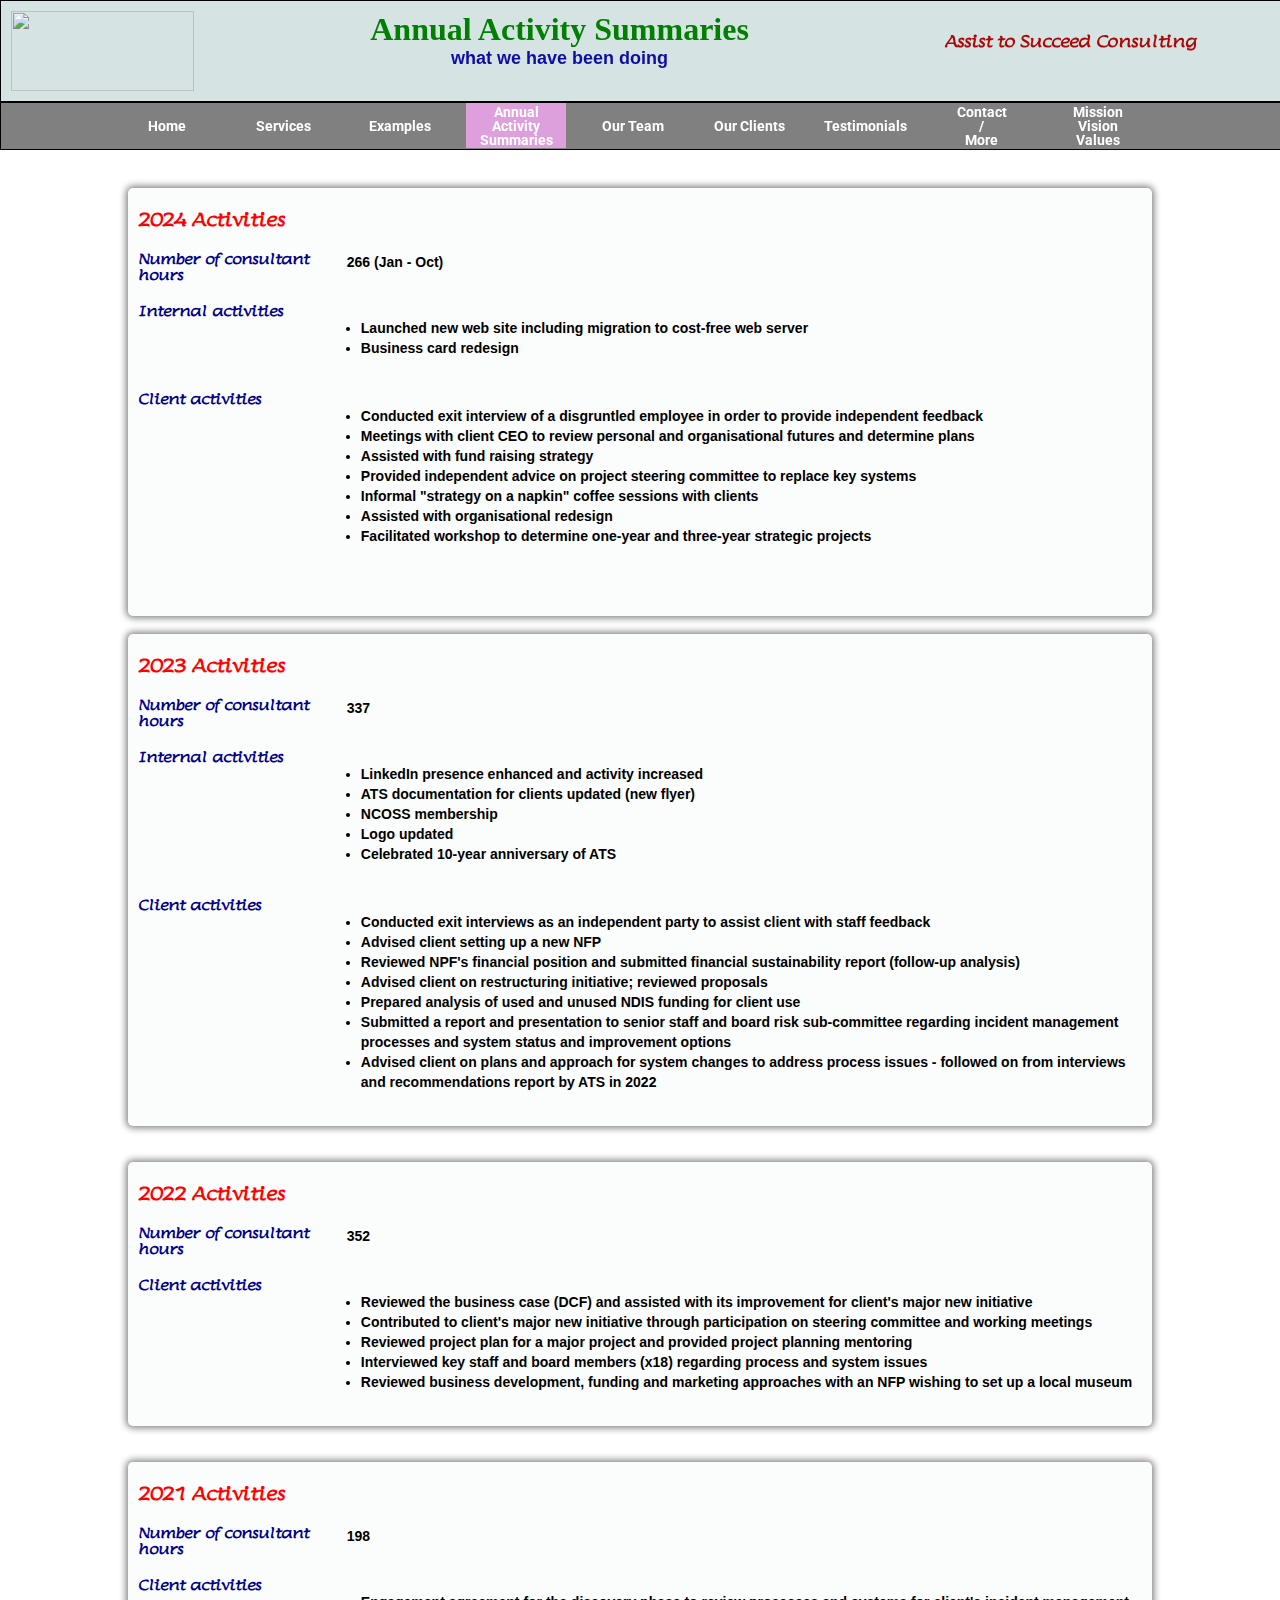
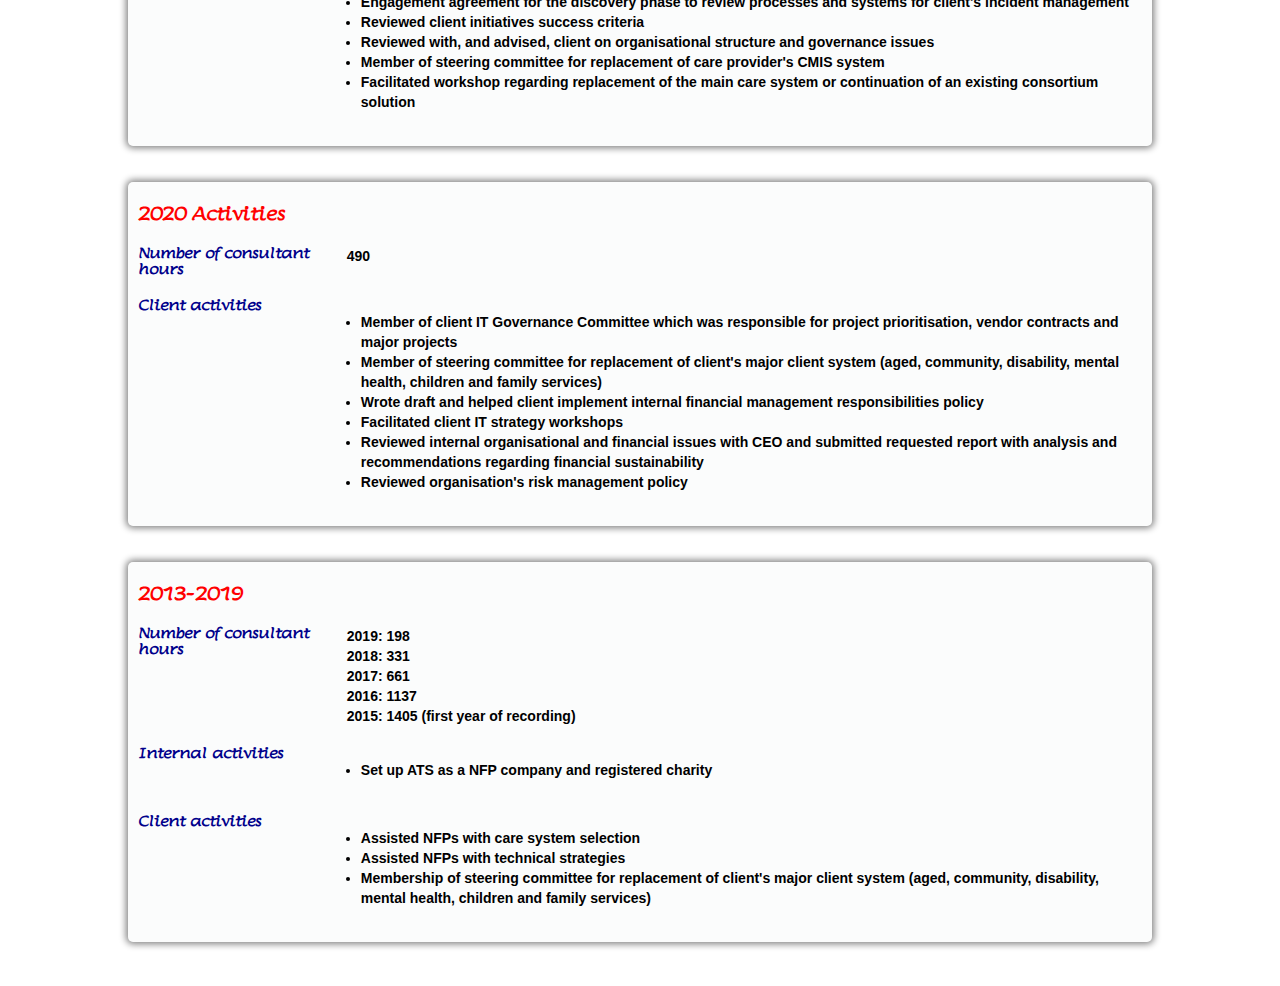
==== annual.html @ c78ed9ea "Add files via upload" ====
<!DOCTYPE html>
<html>
  <head>
    <title>
      Annual Activity Summaries
    </title>

    
<link rel="preconnect" href="https://fonts.googleapis.com">
<link rel="preconnect" href="https://fonts.gstatic.com" crossorigin>
<link href="https://fonts.googleapis.com/css2?family=Lumanosimo&family=Roboto:wght@400;500;700&display=swap" rel="stylesheet">

<link rel="stylesheet" href="styles/header.css">
<link rel="stylesheet" href="styles/annual.css">


  </head>

  
  <body>
    
    <header class="header"> <!-- page header  -->

      <div class="top-header">
        <div><img class="logo" src="images/logo.png"></div>
        <div><p>
          <span class="page-name">Annual Activity Summaries</span><br>
          <span class="page-sub-name">what we have been doing </span>
          </p>

        </div>

        <div> 
          <p class ="big-red"> 
            Assist to Succeed Consulting
            </p>
        </div>
        
      </div>

  
      <nav class="nav-row">
        <!-- navigation buttons -->

        <div></div>
      

        <div>
          <a href="index.html">
          <button>Home
          </button>
        </a>
        </div>
        
            
        <div>
          <a href="services.html">
          <button>Services
            </button>
            </a>
        </div>
    
        <div>
            <a href="examples.html">
            <button>Examples
            </button>
          </a>
        </div>

              

        <div>
          <button class="pink-button"> Annual<br>Activity<br>Summaries
          </button>
        </div>
    
        <div>
          <a href="team.html">
          <button>Our Team
            </button>
            </a>
        </div>

        <div>
          <a href="clients.html">
          <button>Our Clients
          </button>
        </a>
      </div>


      <div>
        <a href="testimonials.html">
        <button>Testimonials
        </button>
      </a>
    </div>

               
        <div>
          <a href="contact.html"> 
          <button>
            Contact<br>/<br> More
          </button>
          </a>           
        </div>

        <div>
          <a href="mission.html">
          <button>Mission<br>Vision<br>Values
            </button>
            </a>
        </div>

        
    
        
          
        
      </nav> <!-- close navigation row grid-->

      
      

      
    </header>

    <br>

    <!--
    <main style="padding-top:130px">
      -->

    <main>

      <!--  2024  -->

      <section class="annual-row">   

        <div class="annual-year">2024 Activities</div><div>&nbsp;</div>

        <div class="annual-cat">Number of consultant hours</div>

        <div class="annual-dtls">
          266 (Jan - Oct)
        </div>

        

        <div class="annual-cat">Internal activities</div>

        <div class="annual-dtls">
          <ul>
            <li> Launched new web site including migration to cost-free web server</li>
            <li> Business card redesign</li>
            </ul>
        </div>

        <div class="annual-cat">Client activities</div>

        <div class="annual-dtls">
          <ul>
            <li> Conducted exit interview of a disgruntled employee in order to provide independent feedback </li>
            <li> Meetings with client CEO to review personal and organisational futures and determine plans</li>
            <li> Assisted with fund raising strategy</li>
            <li> Provided independent advice on project steering committee to replace key systems</li>
            <li> Informal "strategy on a napkin" coffee sessions with clients</li>
            <li> Assisted with organisational redesign</li> 
            <li> Facilitated workshop to determine one-year and three-year strategic projects</li>      
          </ul>
        </div>
      <br><br>

      </section>

      <br>
      
      <!--  2023  -->

      <section class="annual-row">   

        <div class="annual-year">2023 Activities</div><div>&nbsp;</div>

        <div class="annual-cat">Number of consultant hours</div>

        <div class="annual-dtls">
          337
        </div>

        

        <div class="annual-cat">Internal activities</div>

        <div class="annual-dtls">
          <ul>
            <li> LinkedIn presence enhanced and activity increased</li>
            <li> ATS documentation for clients updated (new flyer)</li>
            <li> NCOSS membership</li>
            <li> Logo updated</li>
            <li> Celebrated 10-year anniversary of ATS</li>
          </ul>

        </div>

        <div class="annual-cat">Client activities</div>

        <div class="annual-dtls">
          <ul>
            <li> Conducted exit interviews as an independent party to assist client with staff feedback </li>
            <li> Advised client setting up a new NFP</li> 
            <li> Reviewed NPF's financial position and submitted financial sustainability report (follow-up analysis)</li> 
            <li> Advised client on restructuring initiative; reviewed proposals </li>
            <li> Prepared analysis of used and unused NDIS funding for client use</li>
            <li>Submitted a report and presentation to senior staff and board risk sub-committee regarding incident management 
              processes and system status and improvement options</li>  
            <li> Advised client on plans and approach for system changes to address process issues - 
              followed on from interviews and recommendations report by ATS in 2022</li>   
          </ul>
        </div>
      
      </section>

      <br><br>

      <!--  2022  -->

      <section class="annual-row">   

        <div class="annual-year">2022 Activities</div><div>&nbsp;</div>

        <div class="annual-cat">Number of consultant hours</div>

        <div class="annual-dtls">
          352
        </div>

        <!--   
         
        <div class="annual-cat">Internal activities</div>

        <div class="annual-dtls">
          <ul>
            
            <li> xxx</li>
          </ul>

        </div>

        -->

        <div class="annual-cat">Client activities</div>

        <div class="annual-dtls">
          <ul>
            <li> Reviewed the business case (DCF) and assisted with its improvement for client's major new initiative</li>
            <li> Contributed to client's major new initiative through participation on steering committee 
              and working meetings</li>
            <li> Reviewed project plan for a major project and provided project planning mentoring </li>
            <li> Interviewed key staff and board members (x18) regarding process and system issues</li>
            <li>Reviewed business development, funding and marketing approaches with an NFP wishing to set up a local museum </li>
          </ul>
        </div>
      
      </section>

      <br><br>

      <!--  2021  -->

      <section class="annual-row">   

        <div class="annual-year">2021 Activities</div><div>&nbsp;</div>

        <div class="annual-cat">Number of consultant hours</div>

        <div class="annual-dtls">
          198
        </div>

        <!--  
        
        <div class="annual-cat">Internal activities</div>

        <div class="annual-dtls">
          <ul>
            
            <li> xxx</li>
          </ul>

        </div>

        -->

        <div class="annual-cat">Client activities</div>

        <div class="annual-dtls">
          <ul>
            <li> Engagement agreement for the discovery phase to review processes and systems for 
              client's incident management </li>
            <li>Reviewed client initiatives success criteria</li>
            <li>Reviewed with, and advised, client on organisational structure and governance issues</li>
            <li>Member of steering committee for replacement of care provider's CMIS system</li>
            <li>Facilitated workshop regarding replacement of the main care system or continuation of an 
              existing consortium solution</li>
                
          </ul>
        </div>
      
      </section>

      <br><br>

      <!--  2020  -->

      <section class="annual-row">   

        <div class="annual-year">2020 Activities</div><div>&nbsp;</div>

        <div class="annual-cat">Number of consultant hours</div>

        <div class="annual-dtls">
          490
        </div>

        <!--  
        <div class="annual-cat">Internal activities</div>

        <div class="annual-dtls">
          <ul>
            
            <li> xxx</li>
          </ul>

        </div>

        -->

        <div class="annual-cat">Client activities</div>

        <div class="annual-dtls">
          <ul>
            <li>Member of client IT Governance Committee which was responsible for project prioritisation, 
              vendor contracts and major projects</li>
            <li> Member of steering committee for replacement of client's major client system (aged, community, 
                disability, mental health, children and family services)</li>  
            <li>Wrote draft and helped client implement internal financial management responsibilities policy</li>
            <li> Facilitated client IT strategy workshops</li>  
            <li>Reviewed internal organisational  and financial issues with CEO and submitted requested report with analysis and 
              recommendations regarding financial sustainability</li>
              <li>Reviewed organisation's risk management policy</li>
          </ul>
        </div>
      
      </section>

      

      <!--  2019  

      <section class="annual-row">   

        <div class="annual-year">2019 Activities</div><div>&nbsp;</div>

        <div class="annual-cat">Number of consultant hours</div>

        <div class="annual-dtls">
          198
        </div>

        

     
        <div class="annual-cat">Internal activities</div>

        <div class="annual-dtls">
          <ul>
              <li> xxx</li>
          </ul>

        </div>

        

        <div class="annual-cat">Client activities</div>

        <div class="annual-dtls">
          <ul>
              <li> Member of steering committee for replacement of client's major client system (aged, community, 
              disability, mental health, children and family services)</li>
          </ul>

        </div>
      
      </section>

      -->

      

      <!--  2018  
      <section class="annual-row">   

        <div class="annual-year">2018 Activities</div><div>&nbsp;</div>

        <div class="annual-cat">Number of consultant hours</div>

        <div class="annual-dtls">
          331
        </div>
       
          
        <div class="annual-cat">Internal activities</div>

        <div class="annual-dtls">
          <ul>            
            <li> xxx</li>
          </ul>

        </div>

        

        <div class="annual-cat">Client activities</div>

        <div class="annual-dtls">
          <ul>
            <li> Member of steering committee for replacement of client's major client system (aged, community, 
              disability, mental health, children and family services)</li>
                  
          </ul>
        </div>
      
      </section>

      -->

      <br><br>


      <!--  2013-2019 -->
      <section class="annual-row">   

        <div class="annual-year">2013-2019 <br>
          <!-- First Five Years --></div><div>&nbsp;</div>

        <div class="annual-cat">Number of consultant hours</div>

        <div class="annual-dtls">
          2019: 198 <br>
          2018: 331 <br>
          2017: 661<br>
          2016: 1137<br>
          2015: 1405 (first year of recording)
        </div>

        
        <div class="annual-cat">Internal activities</div>

        <div class="annual-dtls">
          <ul>
            
            <li> Set up ATS as a NFP company and registered charity</li>
          </ul>

        </div>

        <div class="annual-cat">Client activities</div>

        <div class="annual-dtls">
          <ul>
            <li> Assisted NFPs with care system selection </li>
            <li> Assisted NFPs with technical strategies</li>
            <li> Membership of steering committee for replacement of client's major client system (aged, community, 
              disability, mental health, children and family services)</li>       
          </ul>
        </div>
      
      </section>

      <br><br>
      
    </main>

  </body>


</html>
---- styles/header.css ----
p{
  font-family: Roboto, Arial, Helvetica, sans-serif;
  margin-top: 0;
  margin-bottom: 0;
}

body{
  padding-top: 00px;
  margin-top: 0px;
  margin-left: 0px;
  margin-right: 0px;
}

.header{
  position:fixed;
  width:100%;
  z-index:900;
}

.top-header{
  display:grid;
  z-index: 800;
  width: 100%;
  grid-template-columns: 1fr 4fr 2fr;
  /* grid-template-rows: 150px; */
  margin-top:0px;
  margin-left:0px;
  margin-right:0px;
  margin-bottom: 0px;
  /* column gap not needed because of button properies  */
  border-width: 1px;
  border-style: solid;
  border-color: black;
  background-color: rgb(214, 227, 227);
  text-align: center;
  padding: 10px;

}

.logo {
  /* object-fit: contain; */
  height:80px;
  width:100%;
  object-fit: contain;
  vertical-align: top;
  
  }

  .page-name{
    font-family: roberto;
    vertical-align: bottom;
    font-weight: 700;
    font-size:32px;
    color: green;
    width: 100%;
    line-height: 40 px;
    /* text-align: bottom; */
    margin-top: 0px;
    margin-bottom: 20px;
    padding: 30px;
  }

  .page-sub-name{
  color: rgb(13, 13, 164);
  font-family: Arial;
  vertical-align: bottom;
  font-weight: bold;
  font-size:18px;
  text-align: center;
  width: 100%;
  margin-top: 0px;
  margin-bottom: 0px;
  }
  
  .big-red{
    font-family: Lumanosimo;
    color: #ac0808;
    font-weight: bold;
    font-size: 16px;
    text-align: left;
    width: 100%;
    margin-top: 0px;
    margin-bottom: 0px;
   padding:20px;
  }


.nav-row{
  display:grid;
  z-index: 800;
  width: 100%;
  grid-template-columns: 1fr 1fr 1fr 1fr 1fr 1fr 1fr 1fr 1fr 1fr 1fr;
  /* grid-template-rows: 150px; */
  margin-top:0px;
  margin-left:0px;
  margin-right:0px;
  margin-bottom: 0px;
  /* column gap not needed because of button properies  */
  border-width: 1px;
  border-style: solid;
  border-color: black;
  background-color: grey;
  }
  
  button{
    color: white;
    font-weight: 700;
    background-color:grey;
    height: 45px;
    width: 100px;
    /* border-radius:10px; */
    cursor: pointer;
    margin-right:0px;
    margin-left: 0px;
    margin-top: 0px;
    margin-bottom: 0px;
    transition:opacity: 0.3s;
    vertical-align: centre;
    font-family: Roboto, Arial;
    font-size: 14px;
    text-align: center;
    line-height: 14px;
    border-width: 0px;
    border-style: solid;
    border-color: grey;
  }
  
  button:hover{
  /*  opacity: 0.6; */
  color: black;
  background-color: white;
  }
   

  .pink-button{
    background-color: plum;
  }

.grey-button{
  background-color: lightgrey;
}

.lightblue-button{
  background-color: lightsteelblue;
}

.blue-button{
  background-color:blue;
}


  
main{
  padding-top: 170px;
}
---- styles/annual.css ----
.annual-row{
  /* annual = annual activity reports  */
      
  display:grid;
  position: relative;
  grid-template-columns: 1fr 4fr ;
  margin-top: 0px;
  margin-bottom: 0px;
  margin-right: 10%;
  margin-left: 10%;
  row-gap: 0px;
  column-gap: 10px;
  background-color: rgb(214, 227, 227, 0.1); 
  padding:10px;
  z-index:  20;
  
  /* shadow boxs */
  border-bottom-left-radius: 5px;
  border-bottom-right-radius: 5px;
  border-top-left-radius: 5px;
  border-top-right-radius: 5px;
  box-shadow: gray 0px 0px 7px 2px;
  box-sizing: border-box;
  }
  

  .annual-year{
    font-family: Lumanosimo;
    color: red;
    font-weight: bold;
    font-size: 18px;
    
    width: 100%;
    margin-top: 10px;
    margin-bottom: 10px;
  }

  .annual-cat{
    font-family: Lumanosimo;
    color: darkblue;
    font-weight: bold;
    font-size: 14px;
    line-height: 16px;
    width: 100%;
    margin-top: 10px;
    margin-bottom: 10px;
  }

  .annual-dtls{
    color: black;
    font-family: Arial;
    font-weight: bold;
    font-size: 14px;
    line-height: 20px;
    
    width: 100%;
    margin-top: 10px;
    margin-bottom: 10px;  
  }

  ul{
    list-style-position: outside;     padding-left: 1em;
  }
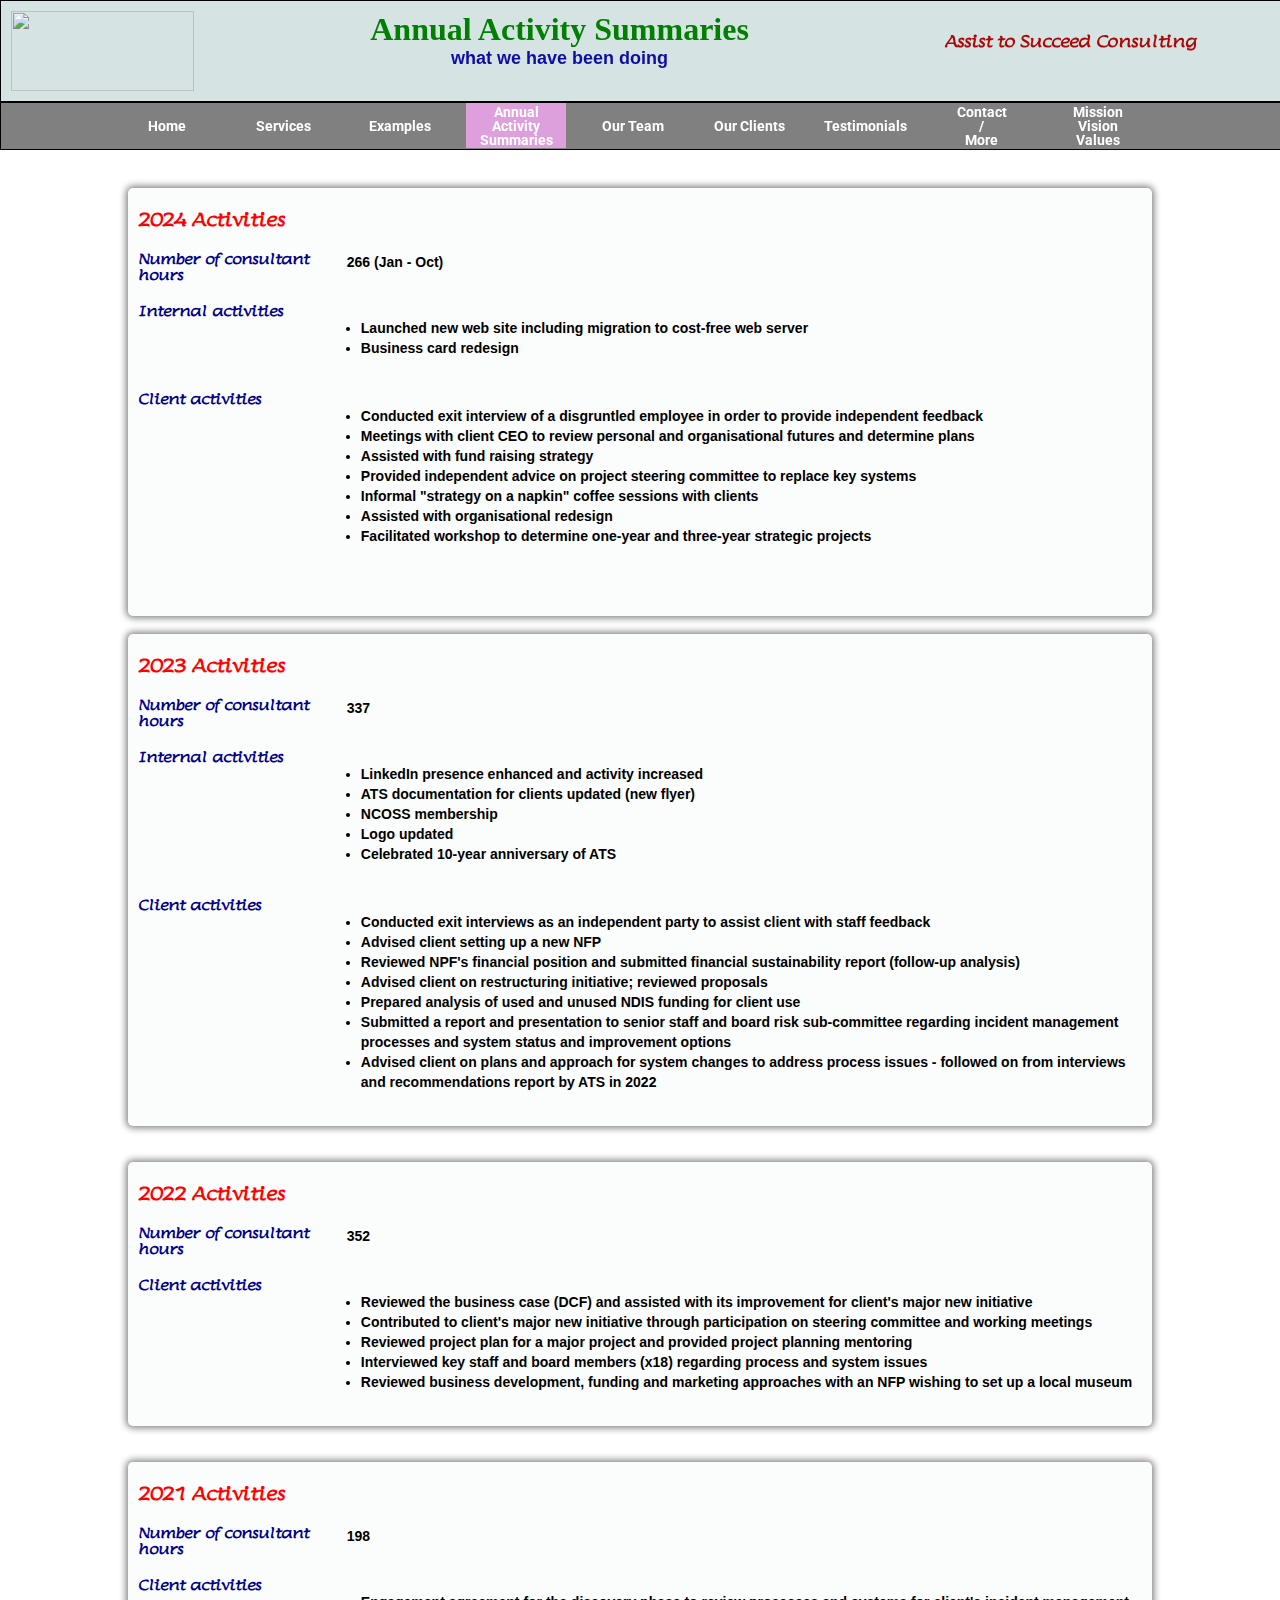
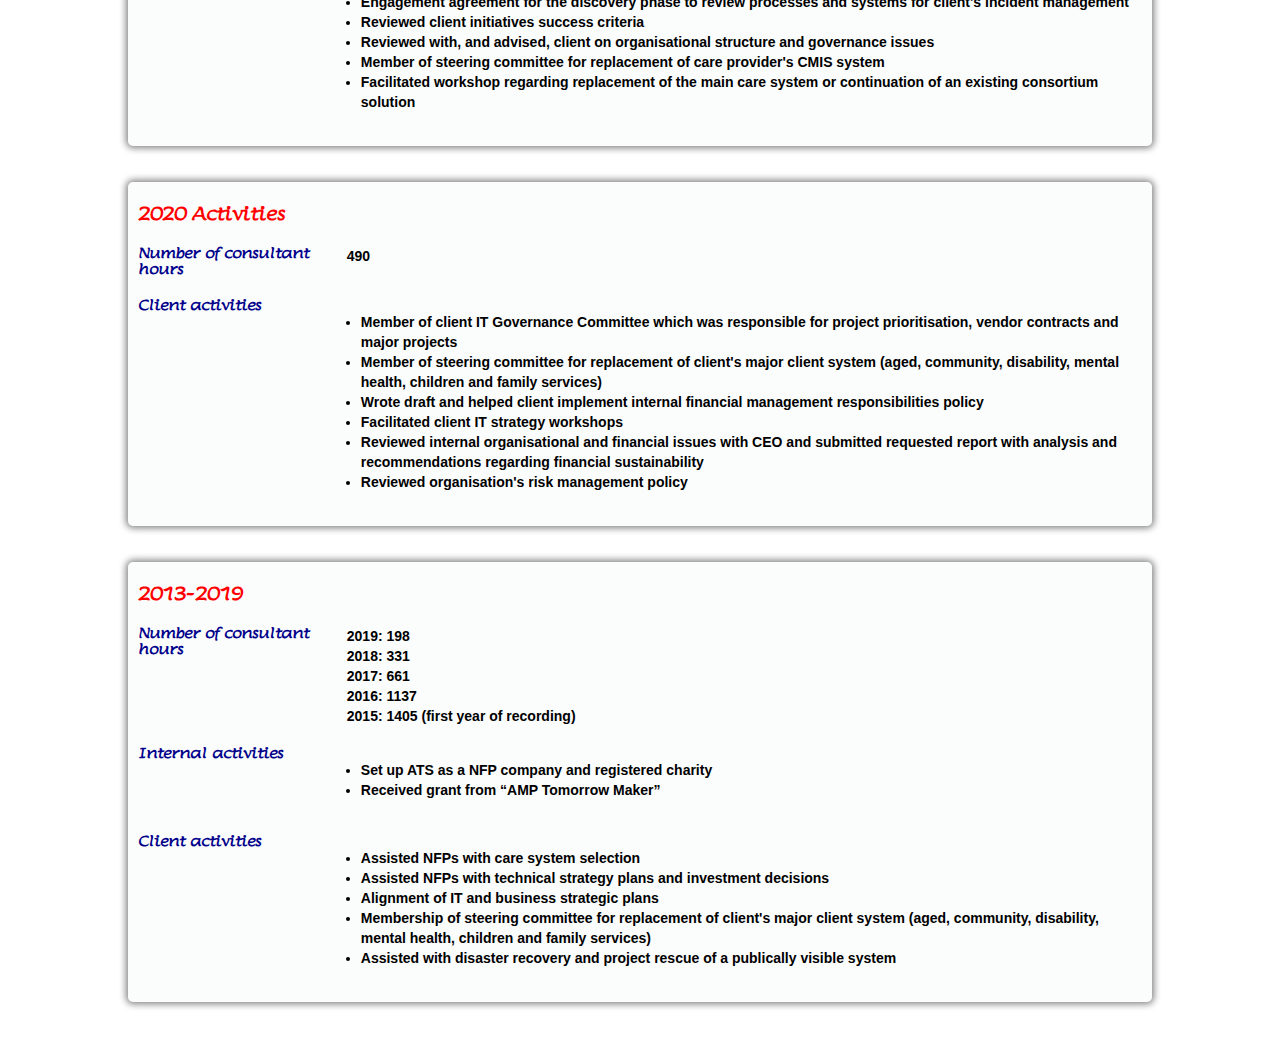
==== commit d37f4bb0: "Add files via upload" ====
--- a/annual.html
+++ b/annual.html
@@ -460,6 +460,7 @@
           <ul>
             
             <li> Set up ATS as a NFP company and registered charity</li>
+            <li> Received grant from “AMP Tomorrow Maker”</li>
           </ul>
 
         </div>
@@ -469,9 +470,11 @@
         <div class="annual-dtls">
           <ul>
             <li> Assisted NFPs with care system selection </li>
-            <li> Assisted NFPs with technical strategies</li>
+            <li> Assisted NFPs with technical strategy plans and investment decisions</li>
+            <li> Alignment of IT and business strategic plans</li>
             <li> Membership of steering committee for replacement of client's major client system (aged, community, 
-              disability, mental health, children and family services)</li>       
+              disability, mental health, children and family services)</li>
+              <li>Assisted with disaster recovery and project rescue of a publically visible system</li>       
           </ul>
         </div>
       
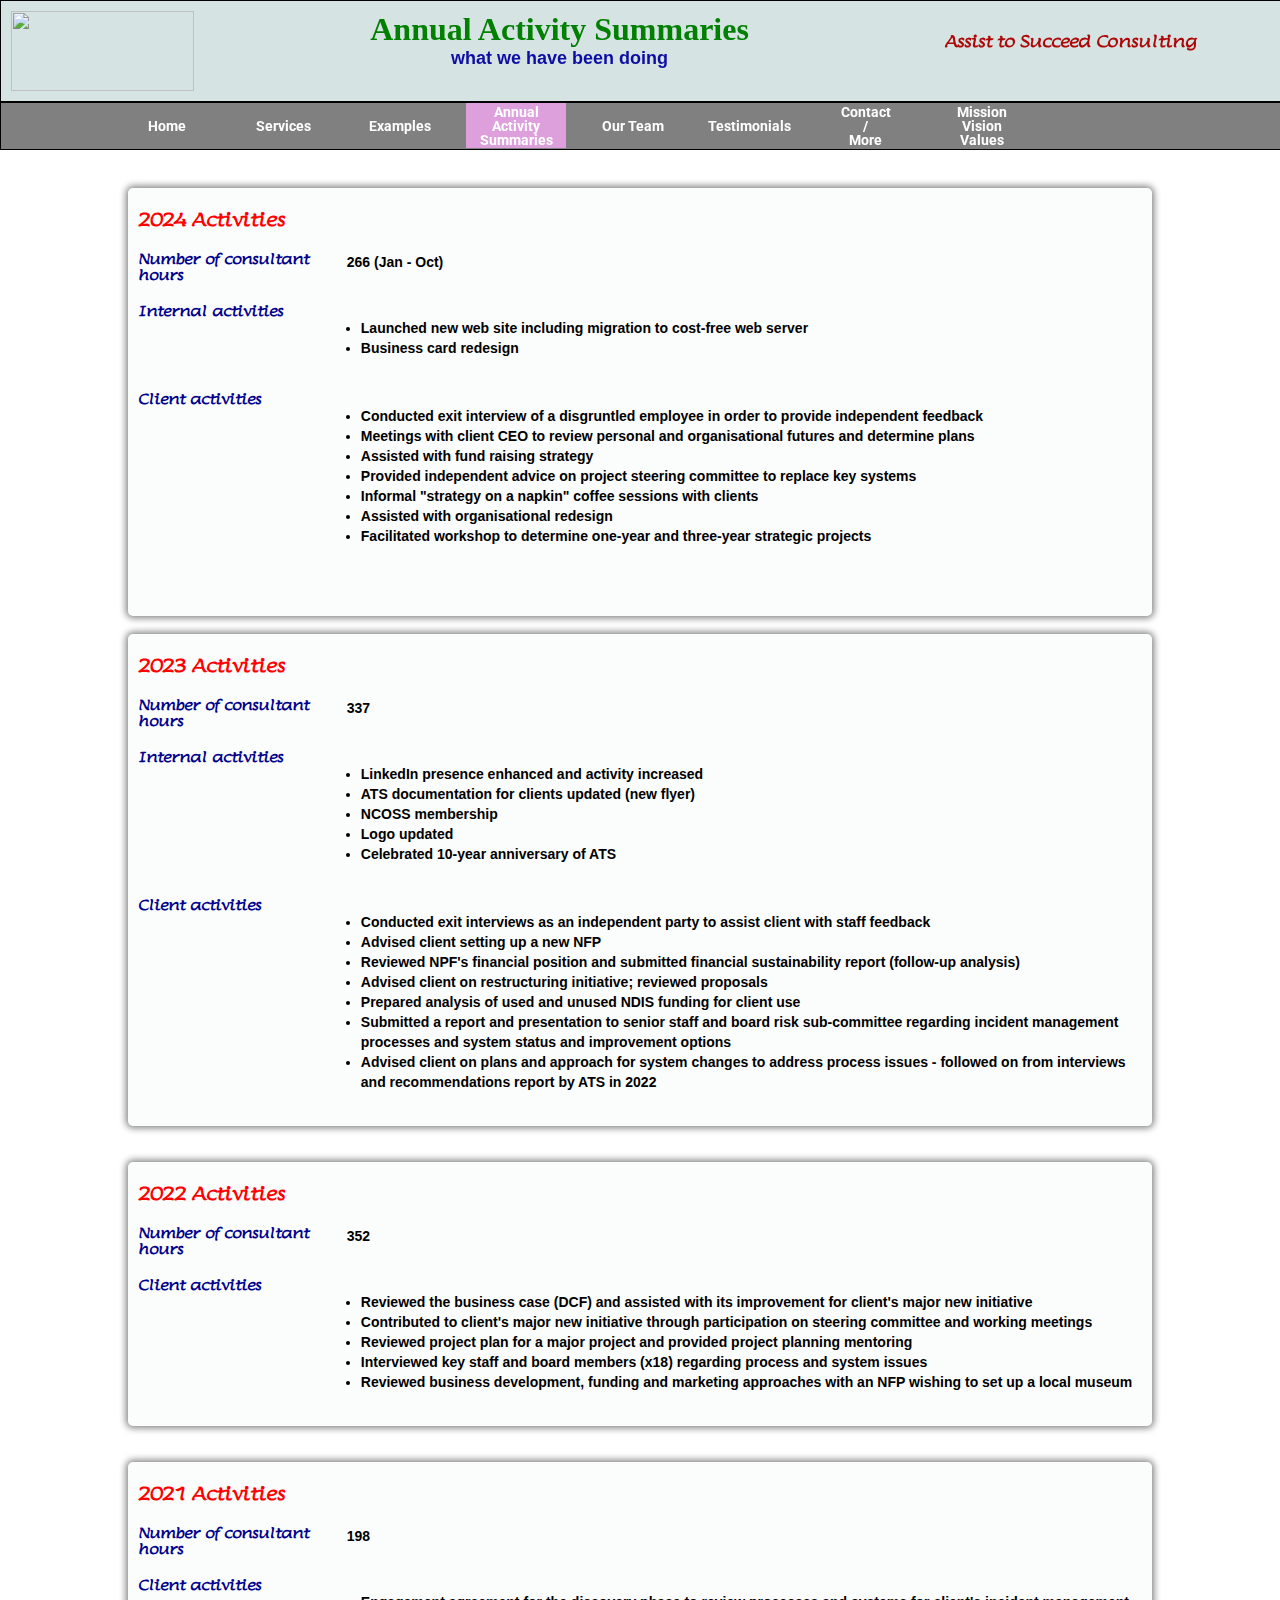
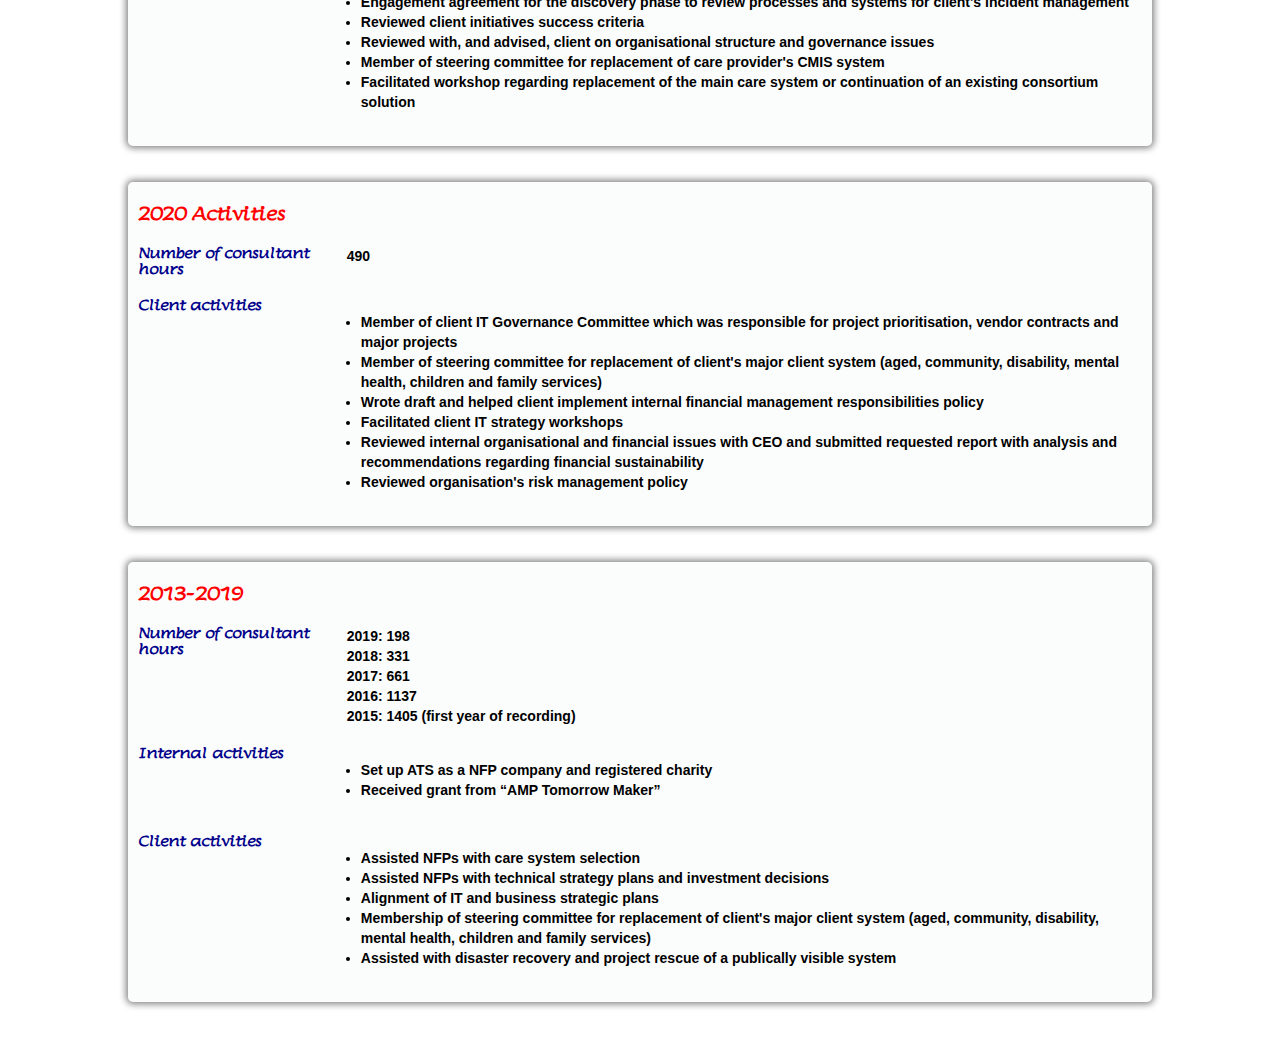
==== commit ca1f986f: "Add files via upload" ====
--- a/annual.html
+++ b/annual.html
@@ -81,12 +81,17 @@
             </a>
         </div>
 
-        <div>
+        <!-- Ready for client list publishing -->
+      <!-- 
+
+      <div>
           <a href="clients.html">
-          <button>Our Clients
+          <button>Clients
           </button>
         </a>
       </div>
+
+      -->
 
 
       <div>
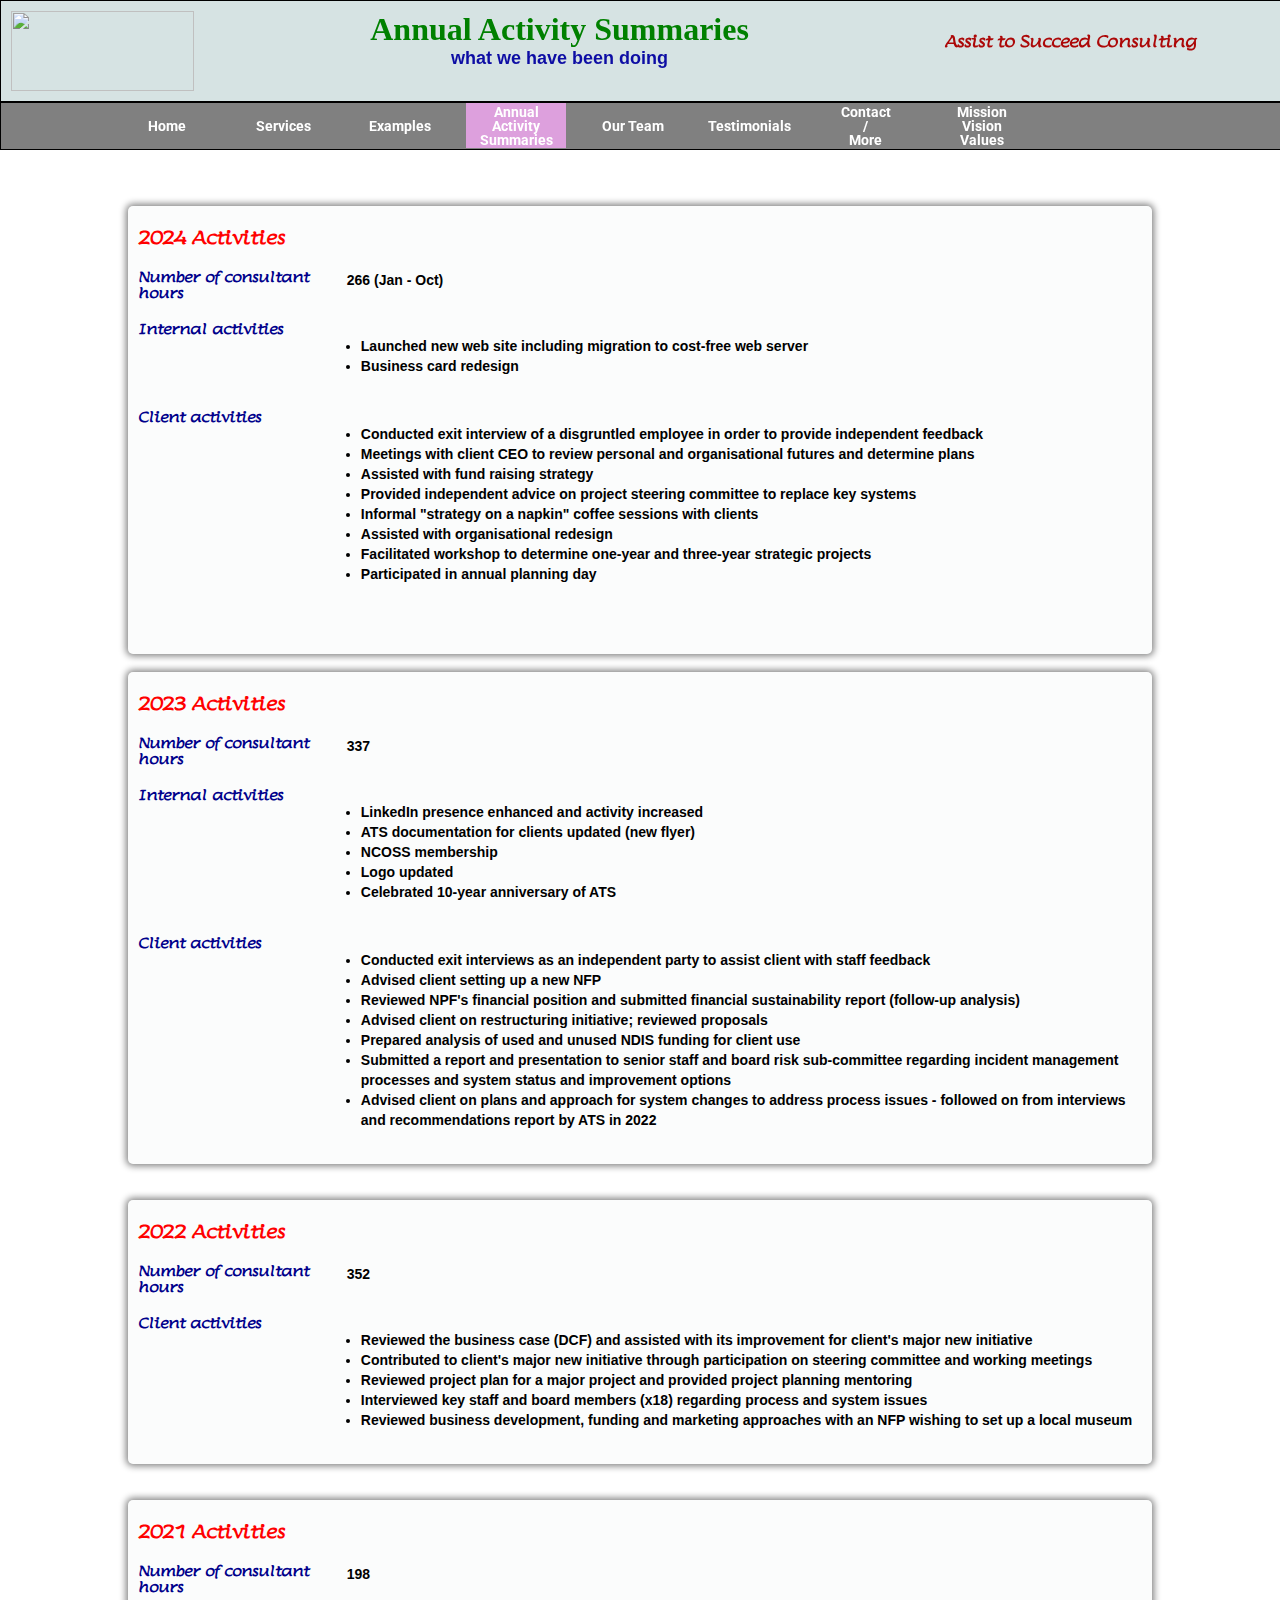
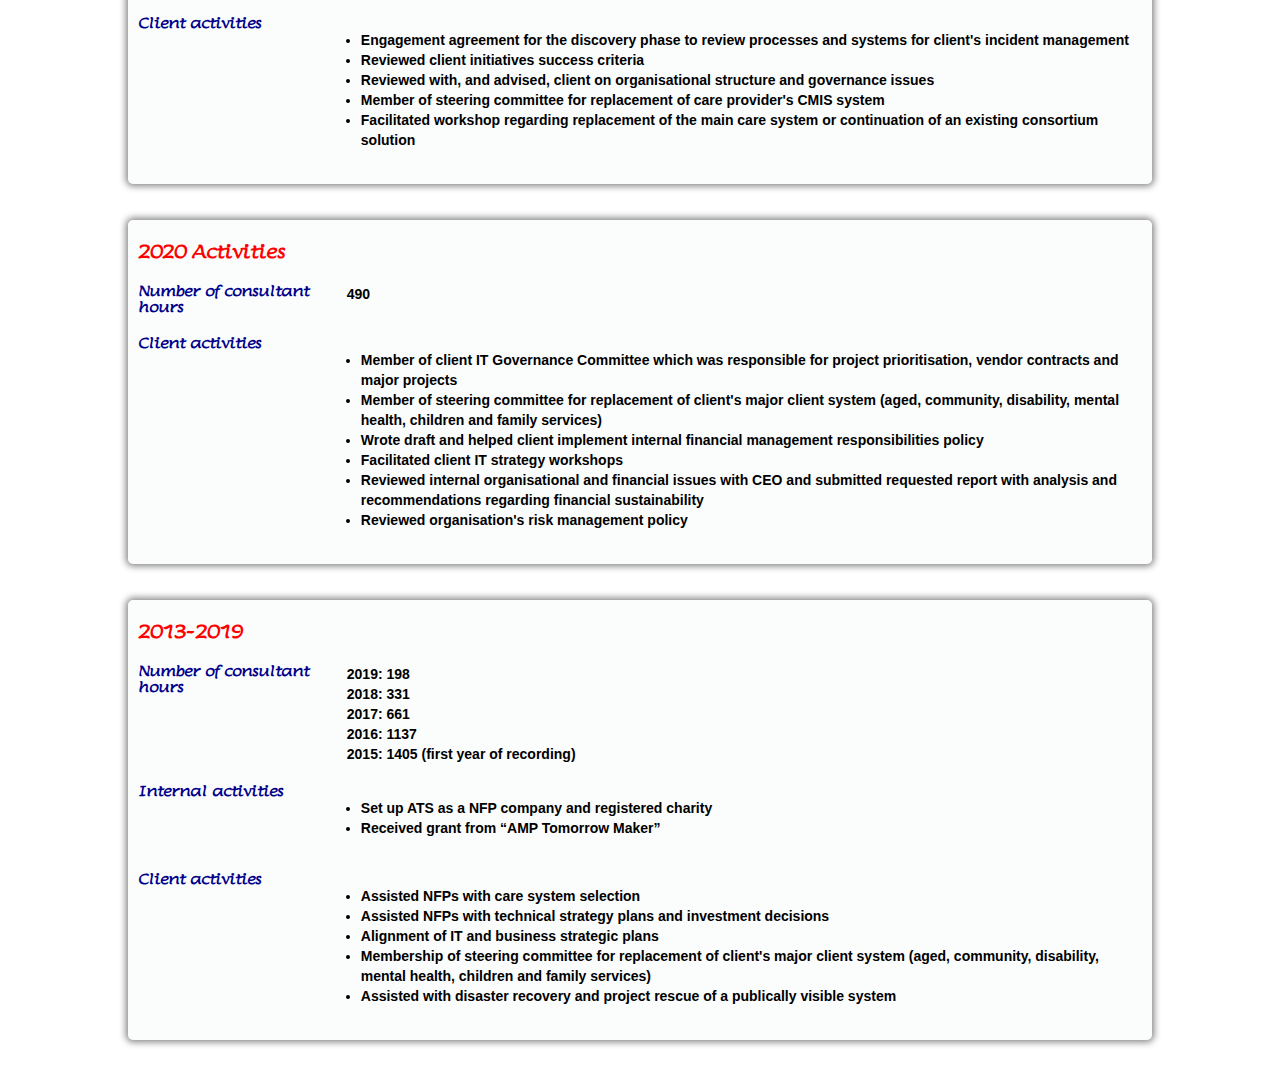
==== commit b8409b79: "Add files via upload" ====
--- a/annual.html
+++ b/annual.html
@@ -138,6 +138,54 @@
 
     <main>
 
+       <!--  2025  -->
+
+       <!--  2025 awaiting publication
+
+       <section class="annual-row">   
+
+        <div class="annual-year">2025 Activities</div><div>&nbsp;</div>
+
+        <div class="annual-cat">Number of consultant hours</div>
+
+        <div class="annual-dtls">
+          TBA
+        </div>
+
+        
+
+        <div class="annual-cat">Internal activities</div>
+
+        <div class="annual-dtls">
+          <ul>
+            <li> Launched new web site pages for annual activities summary and testimonials</li>
+            <li> </li>
+            </ul>
+        </div>
+
+        <div class="annual-cat">Client activities</div>
+
+        <div class="annual-dtls">
+          <ul>
+            <li> </li>
+            <li> </li>
+            <li> </li>
+            <li> </li>
+            <li> Status and options reviews with fund raising manager</li>
+            <li> Advised client on a strategy for a failing business unit</li> 
+            <li> Advice and progress meetings with CEOs including 'strategy on a page brainstorming'</li>      
+          </ul>
+        </div>
+      <br><br>
+
+      </section> 
+
+      end of temp hiding 2025-->
+      
+      <!--  end 2025-->
+
+      <br>
+
       <!--  2024  -->
 
       <section class="annual-row">   
@@ -171,12 +219,13 @@
             <li> Provided independent advice on project steering committee to replace key systems</li>
             <li> Informal "strategy on a napkin" coffee sessions with clients</li>
             <li> Assisted with organisational redesign</li> 
-            <li> Facilitated workshop to determine one-year and three-year strategic projects</li>      
-          </ul>
-        </div>
-      <br><br>
-
-      </section>
+            <li> Facilitated workshop to determine one-year and three-year strategic projects</li> 
+            <li>Participated in annual planning day</li>     
+          </ul>
+        </div>
+      <br><br>
+
+      </section> <!--  end 2024-->
 
       <br>
       
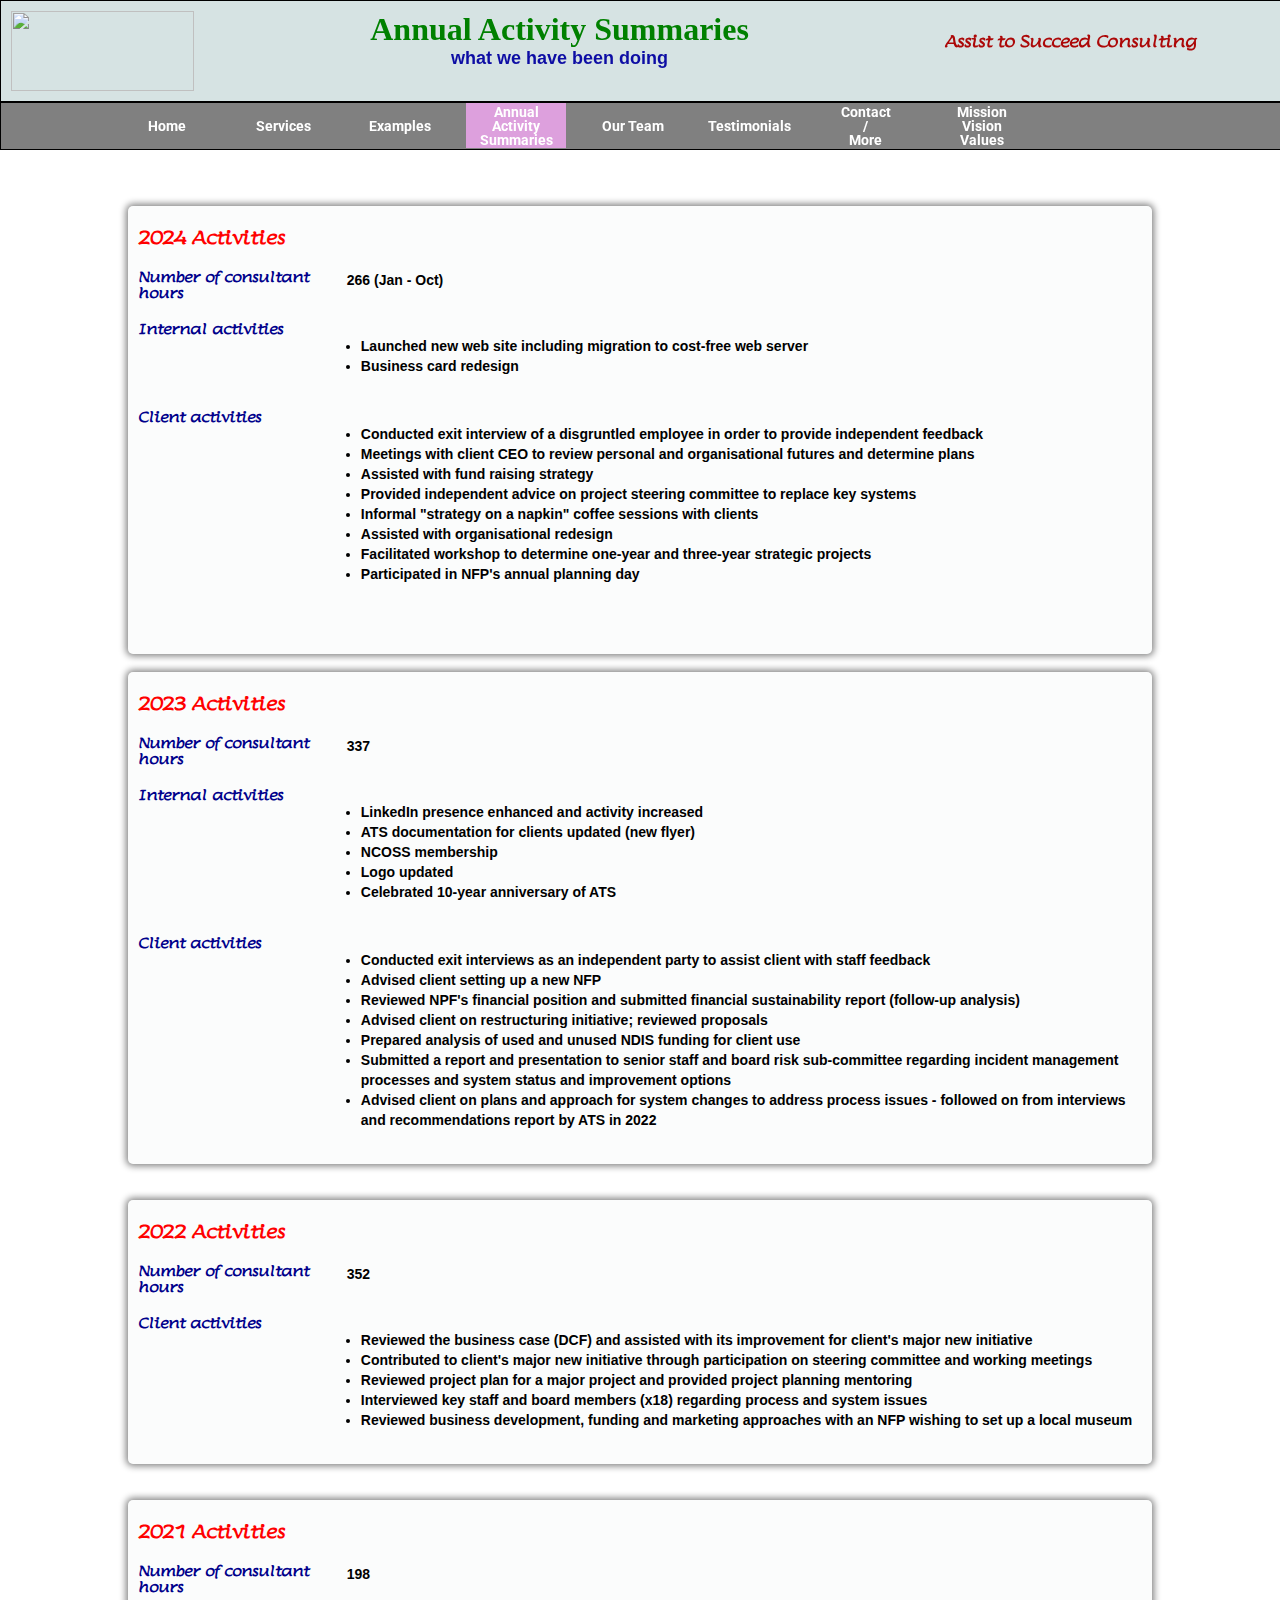
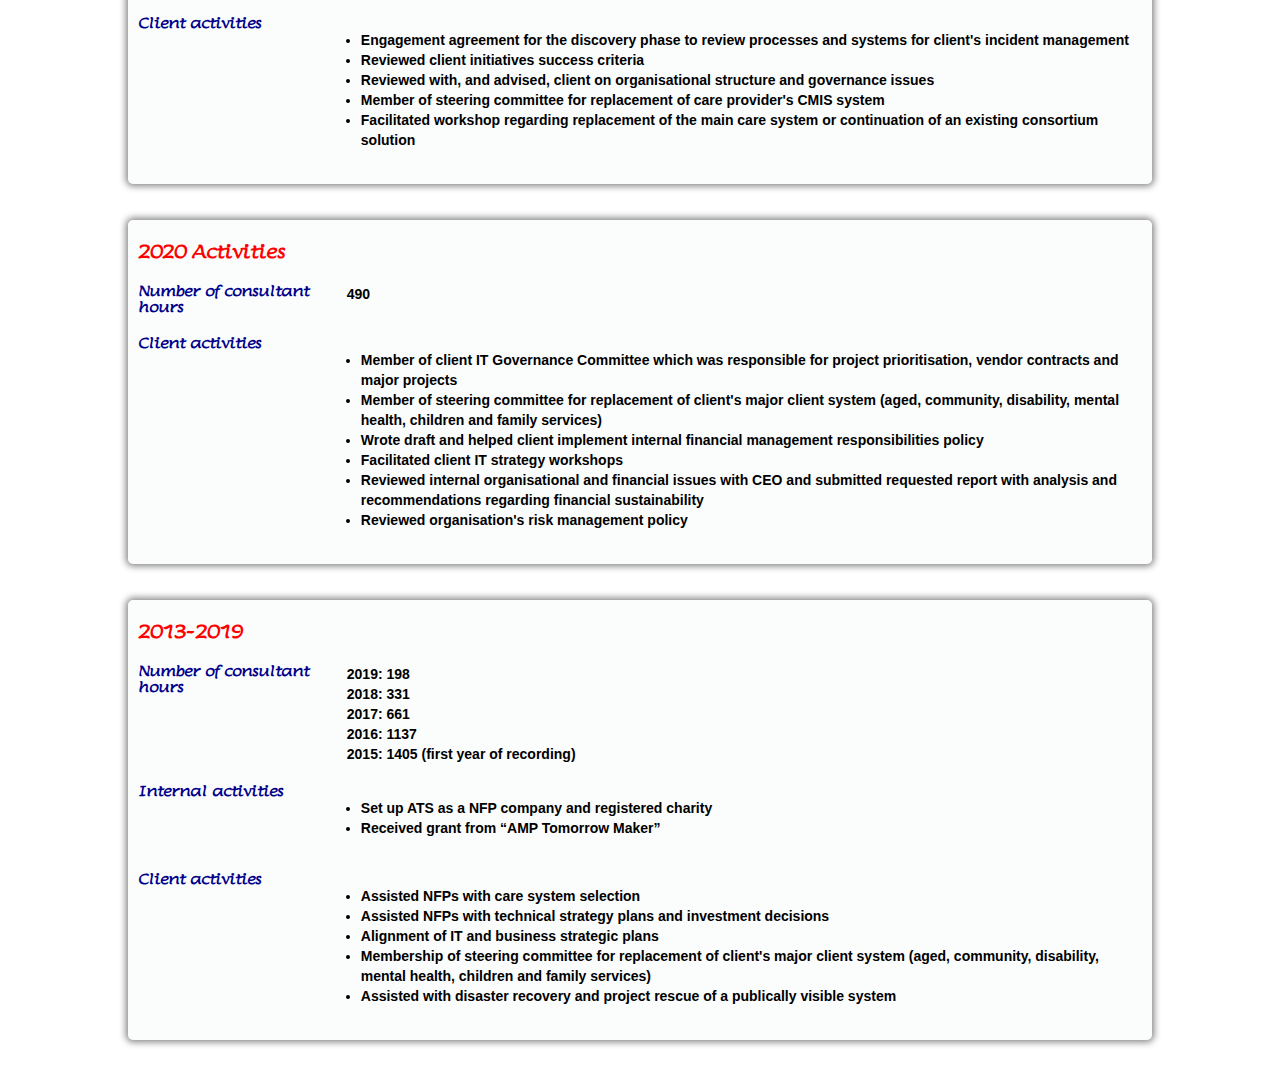
==== commit 5c883b23: "Add files via upload" ====
--- a/annual.html
+++ b/annual.html
@@ -220,7 +220,7 @@
             <li> Informal "strategy on a napkin" coffee sessions with clients</li>
             <li> Assisted with organisational redesign</li> 
             <li> Facilitated workshop to determine one-year and three-year strategic projects</li> 
-            <li>Participated in annual planning day</li>     
+            <li>Participated in NFP's annual planning day</li>     
           </ul>
         </div>
       <br><br>
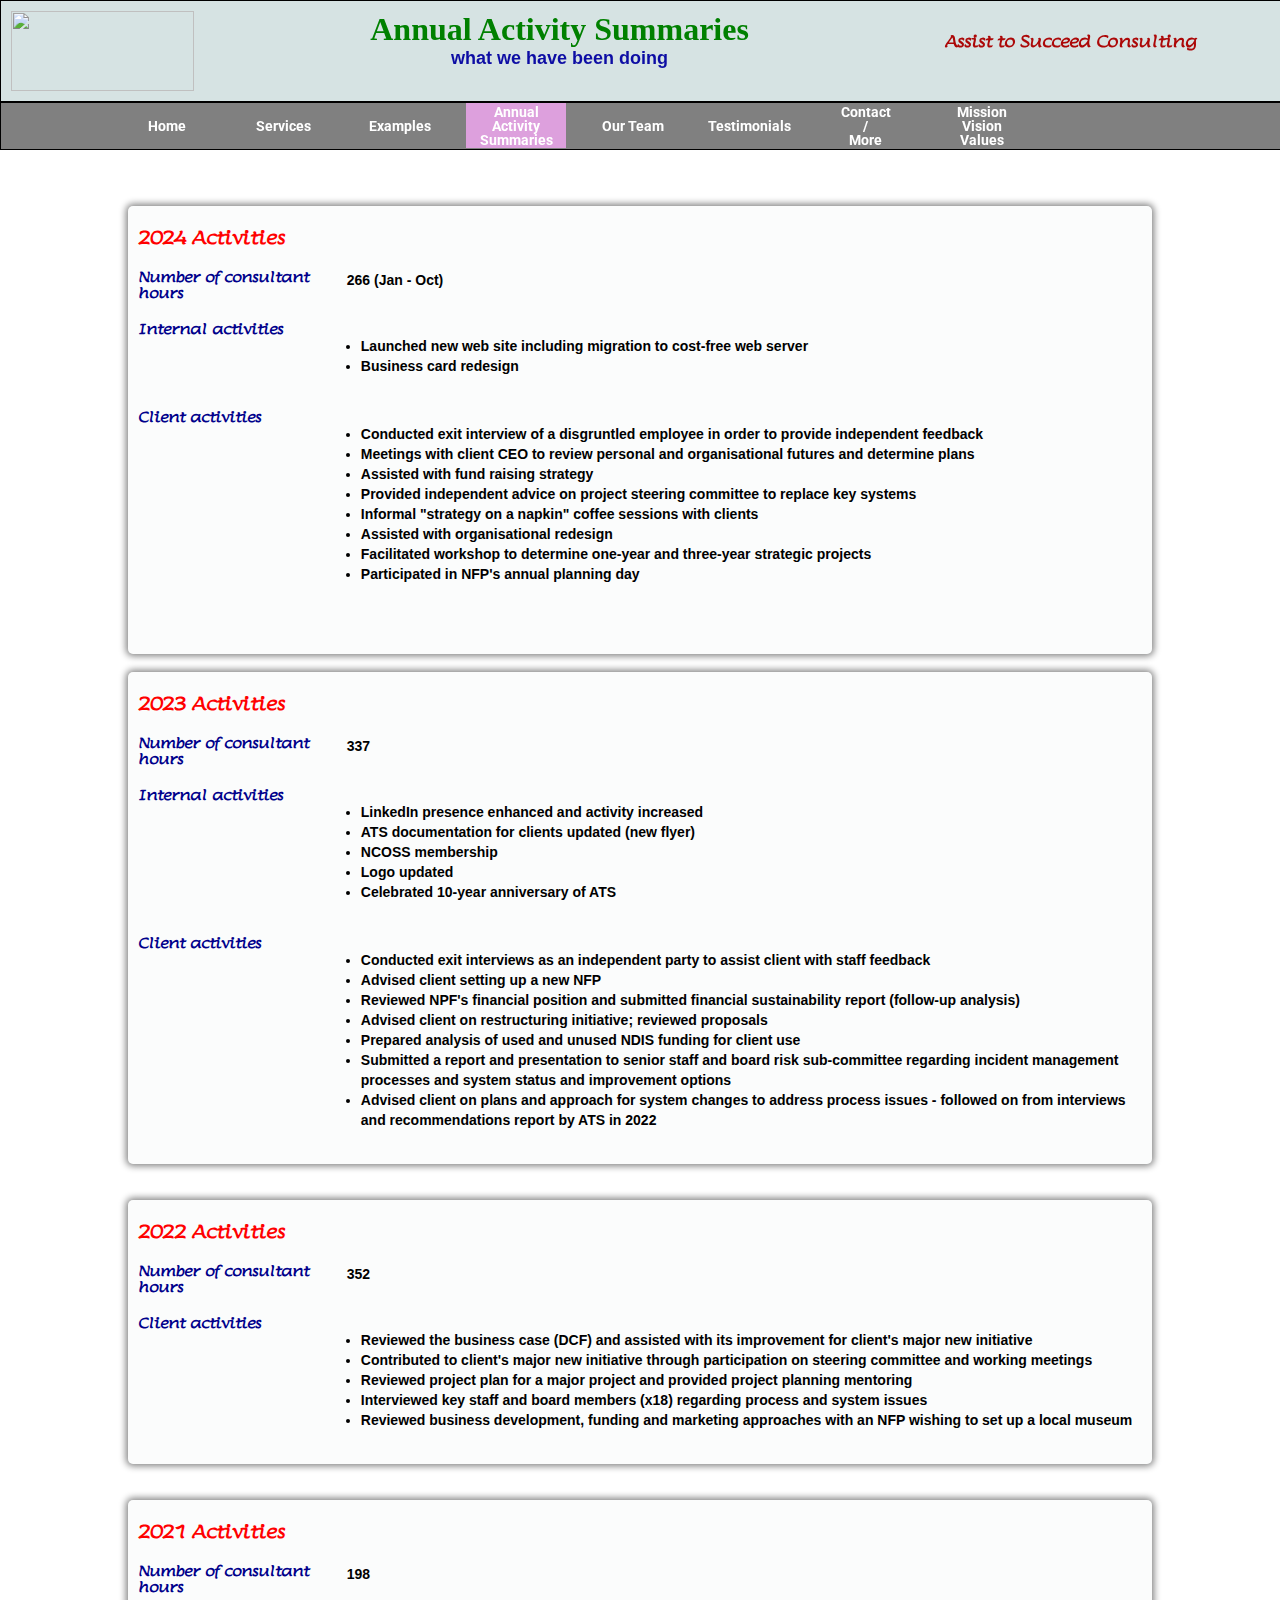
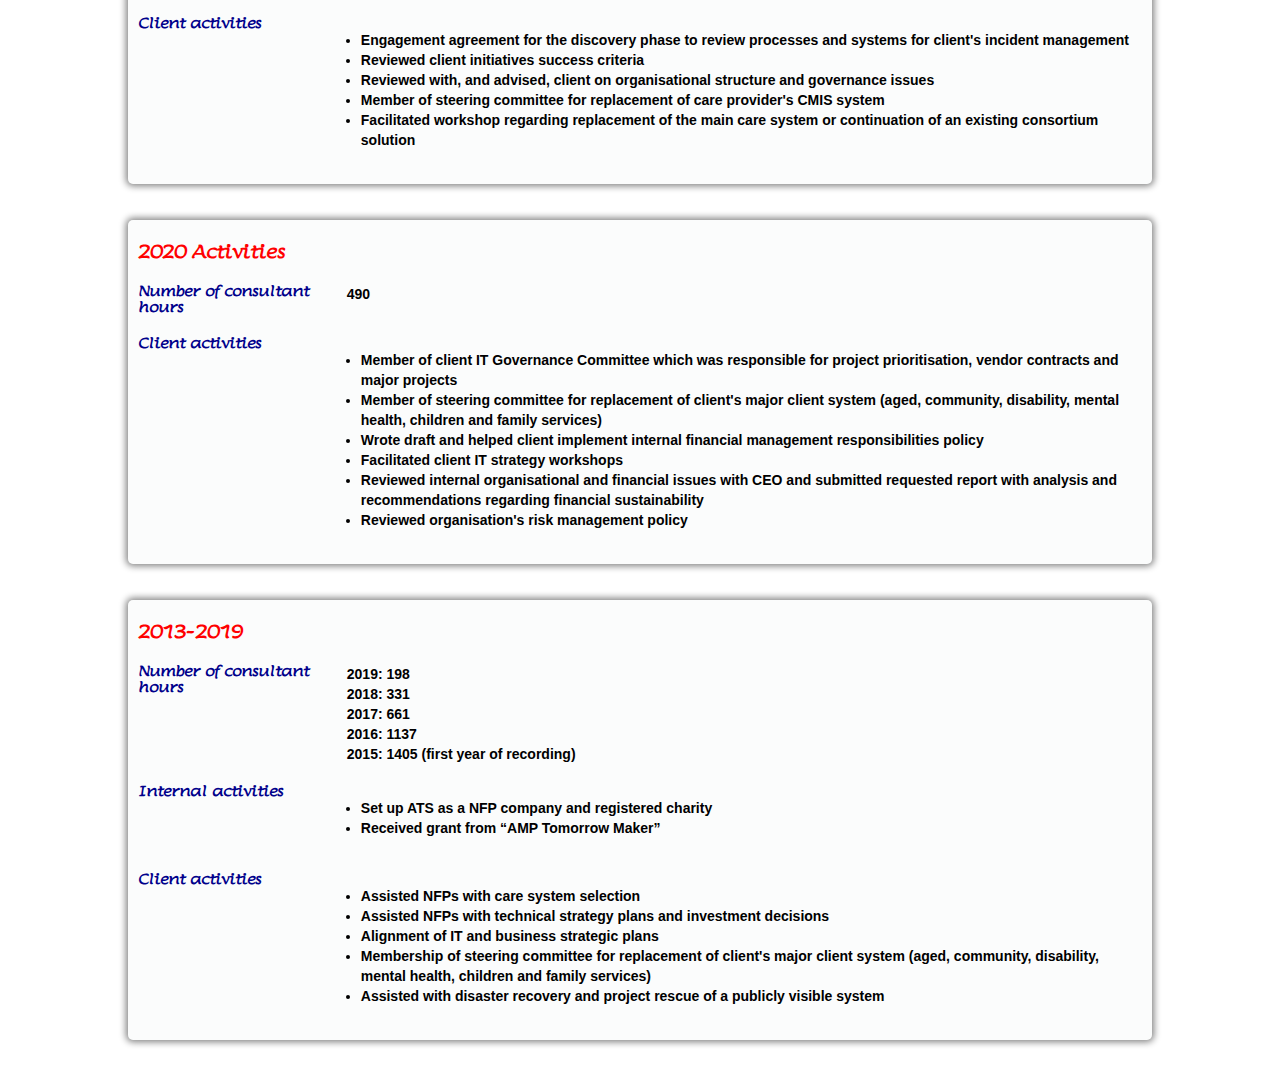
==== commit f1d01476: "Add files via upload" ====
--- a/annual.html
+++ b/annual.html
@@ -528,7 +528,7 @@
             <li> Alignment of IT and business strategic plans</li>
             <li> Membership of steering committee for replacement of client's major client system (aged, community, 
               disability, mental health, children and family services)</li>
-              <li>Assisted with disaster recovery and project rescue of a publically visible system</li>       
+              <li>Assisted with disaster recovery and project rescue of a publicly visible system</li>       
           </ul>
         </div>
       
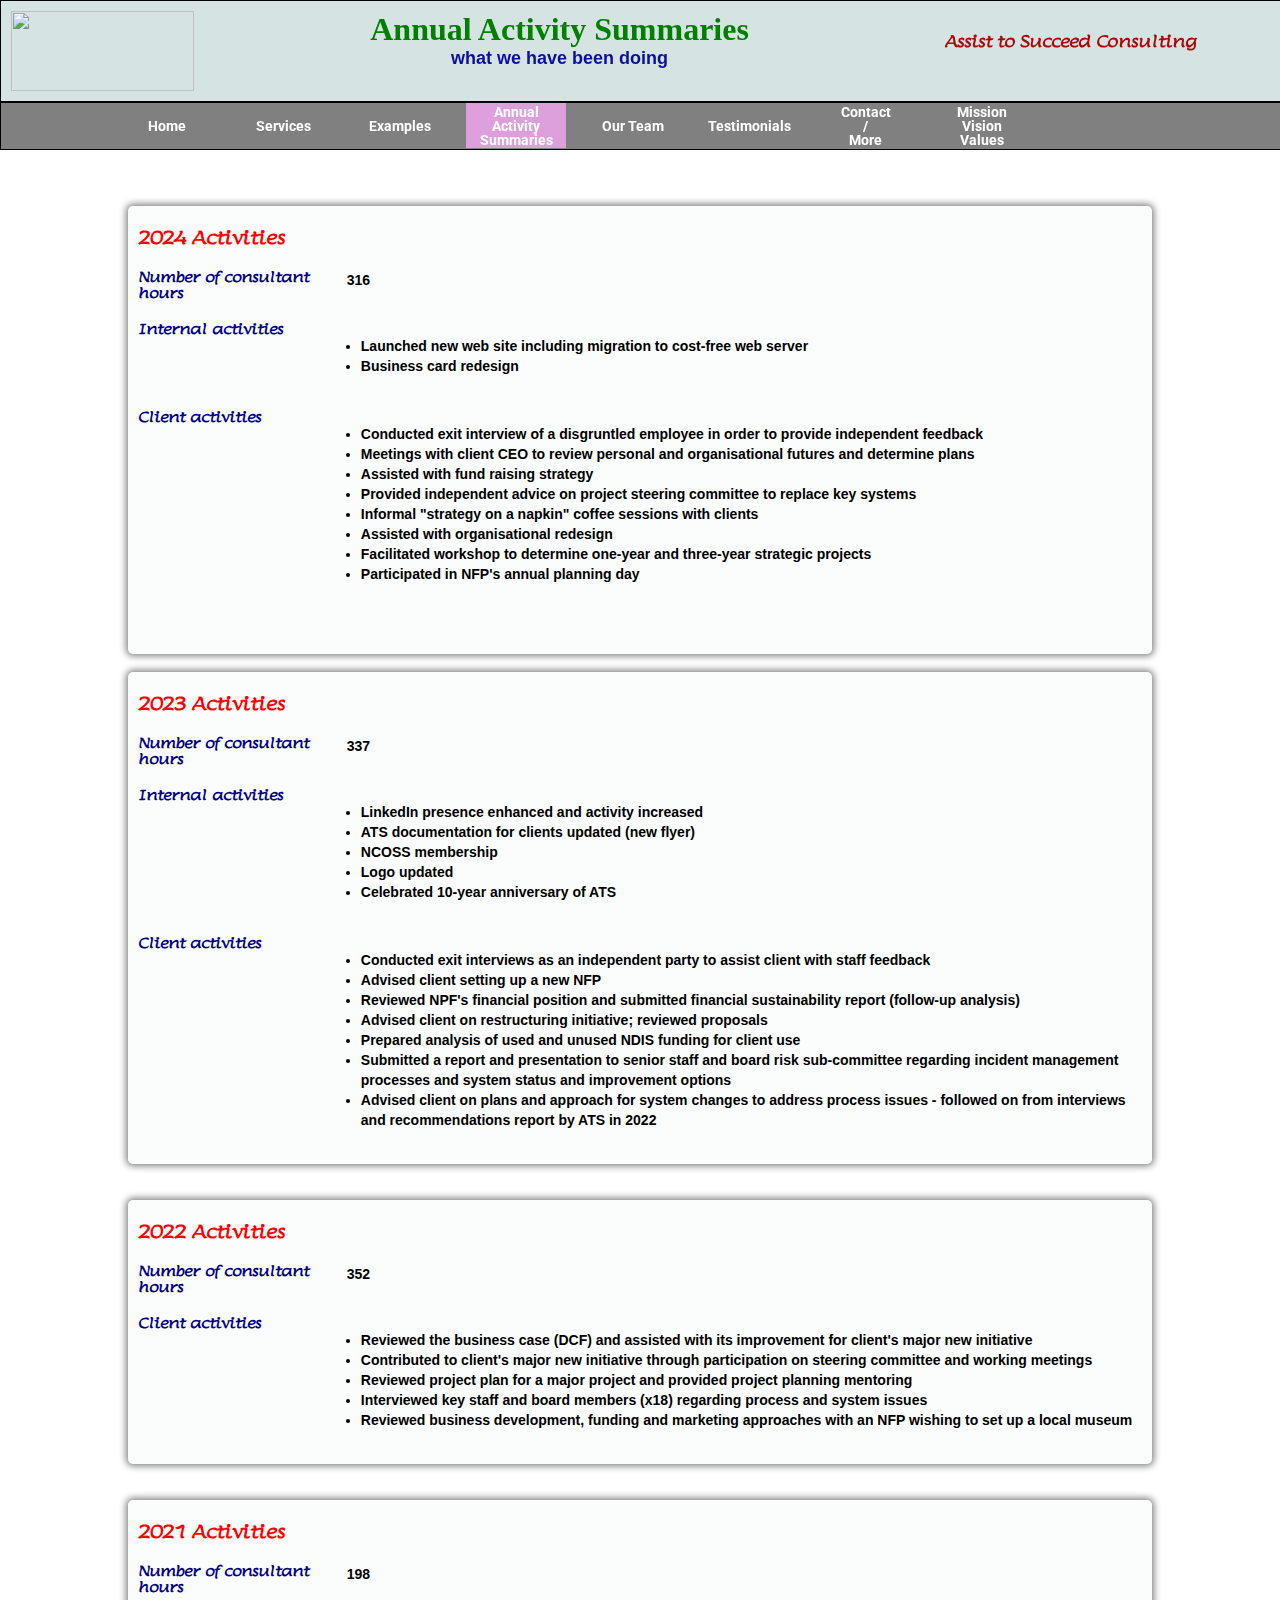
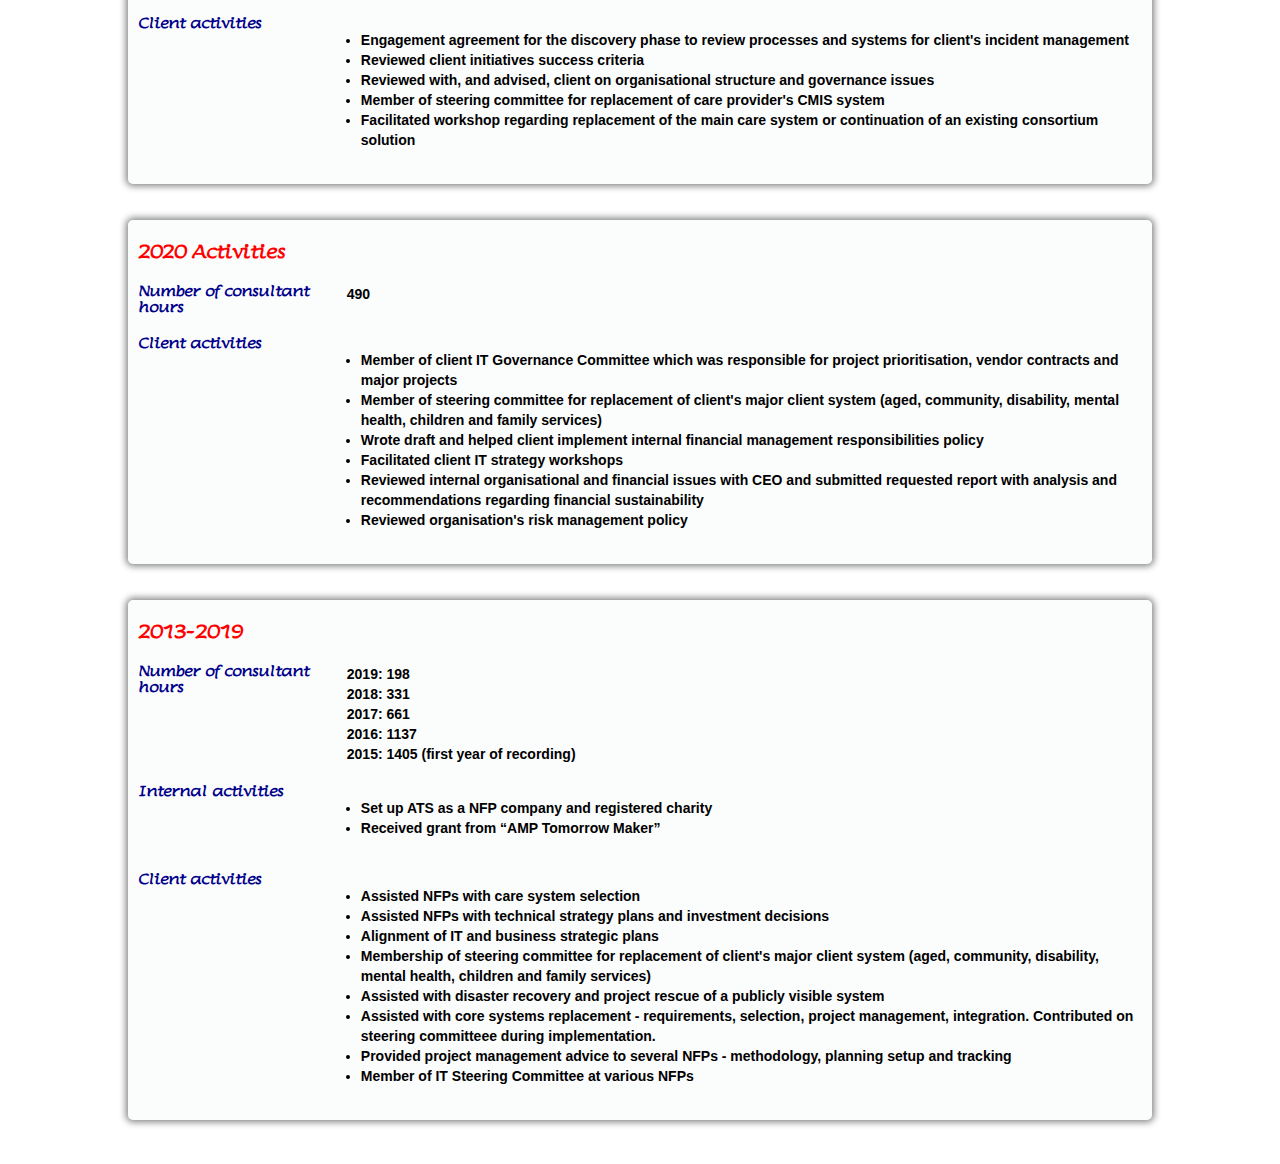
==== commit bb1a285d: "Add files via upload" ====
--- a/annual.html
+++ b/annual.html
@@ -195,7 +195,7 @@
         <div class="annual-cat">Number of consultant hours</div>
 
         <div class="annual-dtls">
-          266 (Jan - Oct)
+          316
         </div>
 
         
@@ -528,7 +528,13 @@
             <li> Alignment of IT and business strategic plans</li>
             <li> Membership of steering committee for replacement of client's major client system (aged, community, 
               disability, mental health, children and family services)</li>
-              <li>Assisted with disaster recovery and project rescue of a publicly visible system</li>       
+            <li>Assisted with disaster recovery and project rescue of a publicly visible system</li>
+            <li>Assisted with core systems replacement - requirements, selection, project management, 
+              integration.  Contributed on steering committeee during implementation.
+              <li> Provided project management advice to several NFPs - methodology, planning setup and tracking</li>
+              <li>Member of IT Steering Committee at various NFPs</li>
+
+            </li>       
           </ul>
         </div>
       
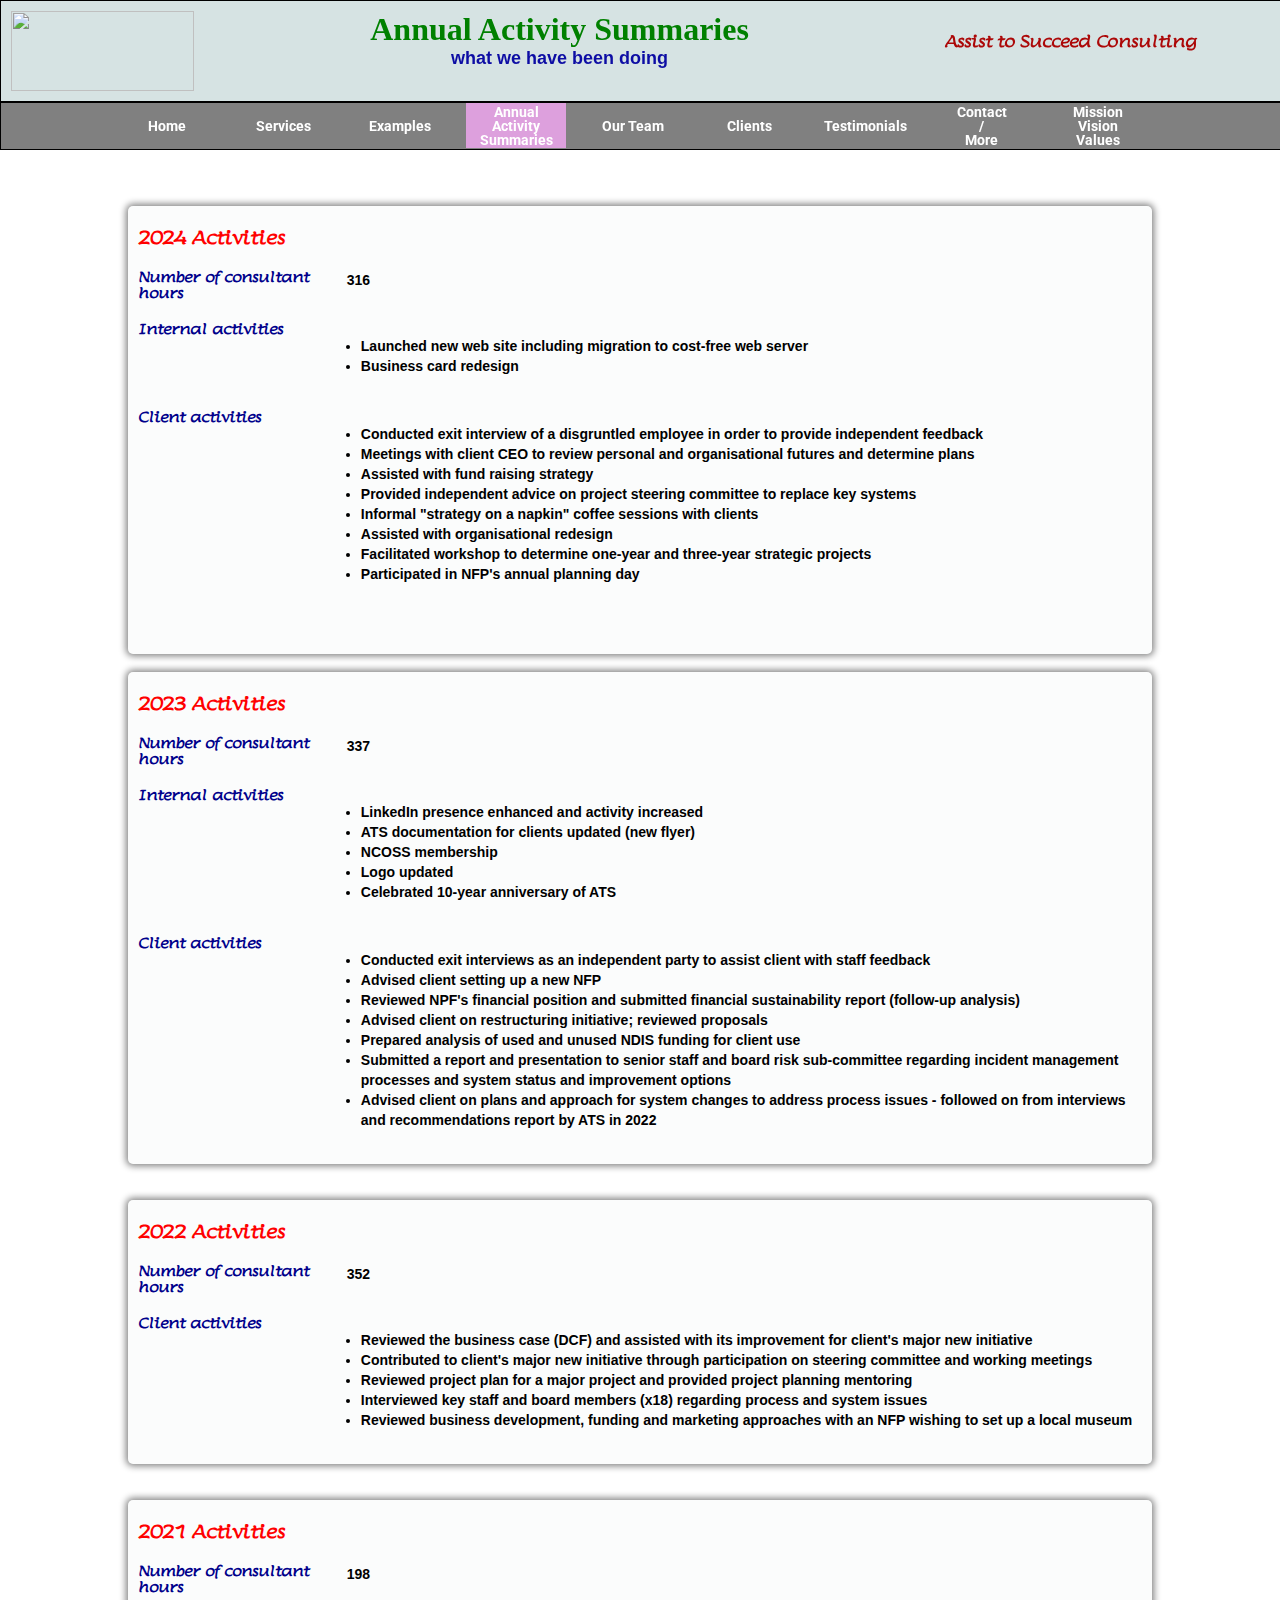
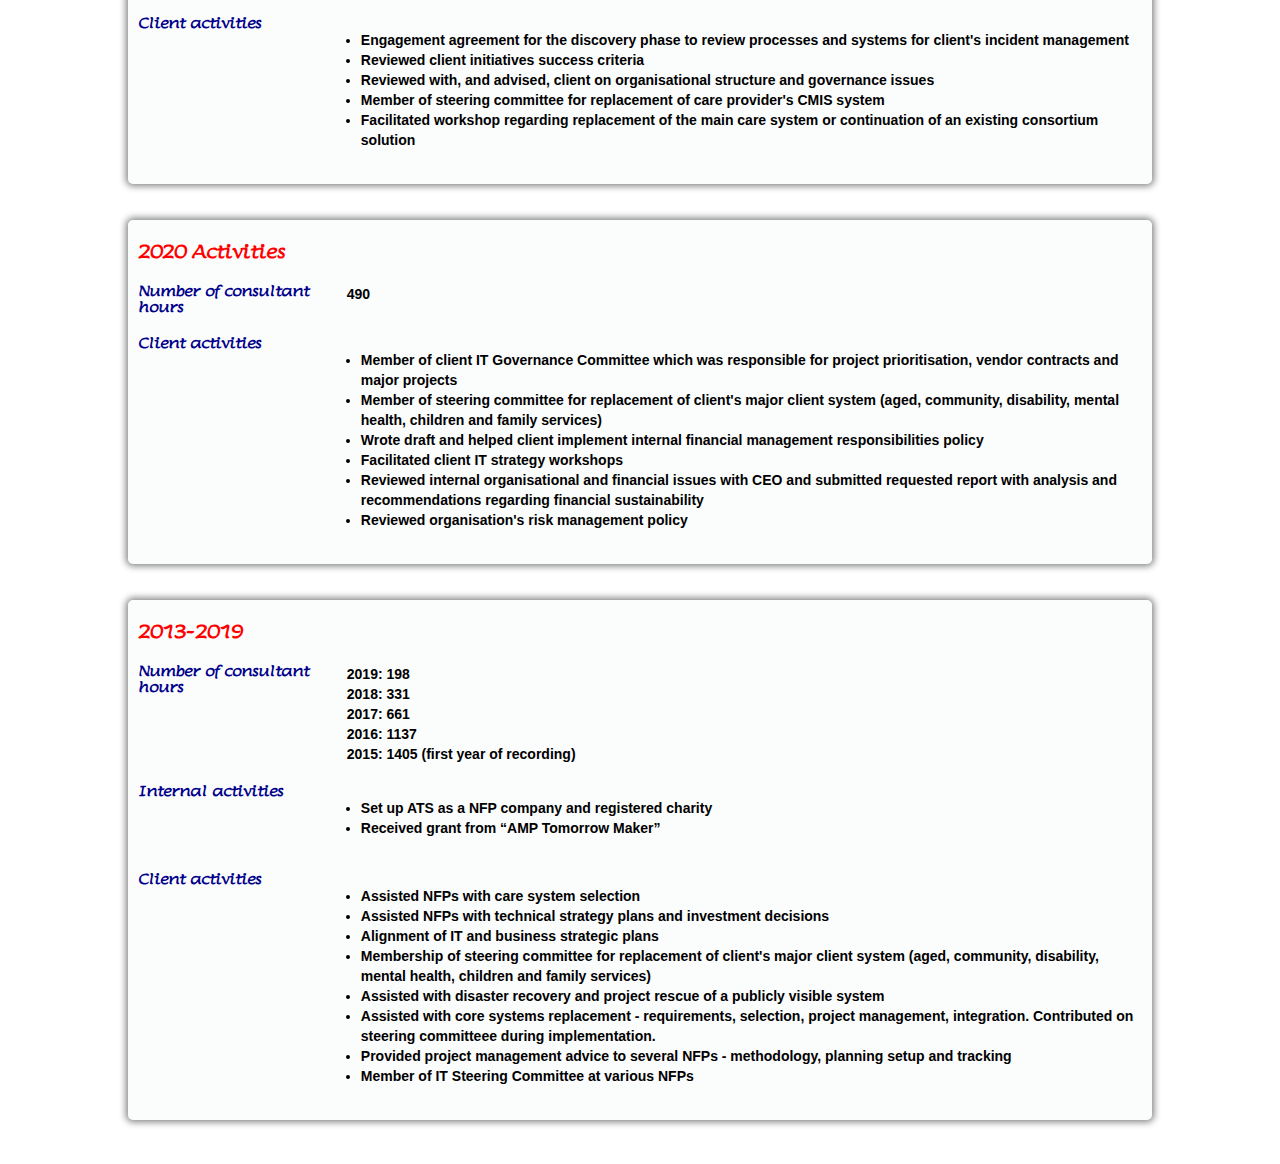
==== commit a815ca3c: "Add files via upload" ====
--- a/annual.html
+++ b/annual.html
@@ -81,8 +81,7 @@
             </a>
         </div>
 
-        <!-- Ready for client list publishing -->
-      <!-- 
+        
 
       <div>
           <a href="clients.html">
@@ -91,7 +90,7 @@
         </a>
       </div>
 
-      -->
+     
 
 
       <div>
